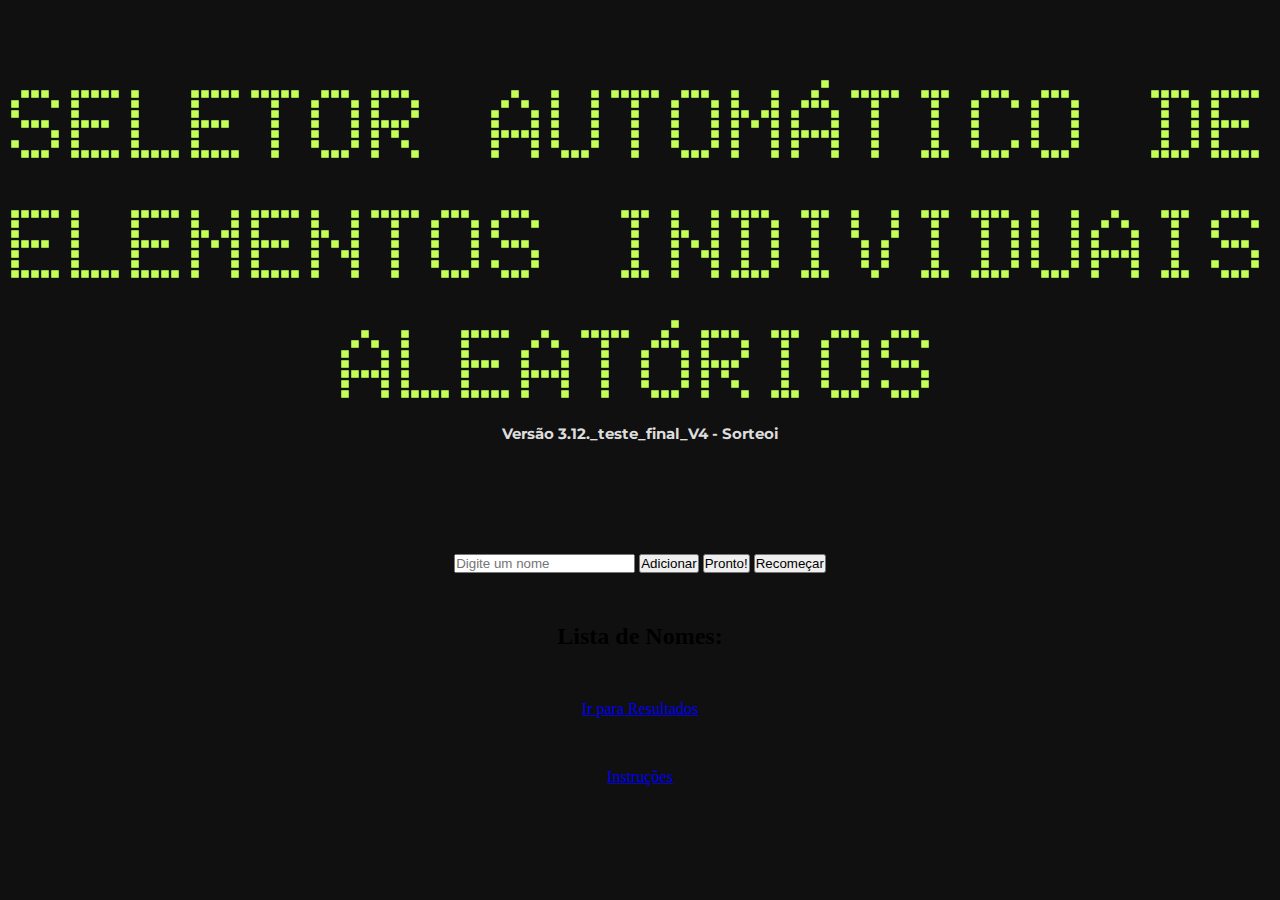
==== index.html @ a9a8a317 "tres paginas e funcionalidade" ====
<!DOCTYPE html>
<html lang="pt-br">

<head>
    <meta charset="UTF-8">
    <meta name="viewport" content="width=device-width, initial-scale=1.0">
    <script src="https://code.responsivevoice.org/responsivevoice.js"></script>
    <link rel="preconnect" href="https://fonts.googleapis.com">
    <link rel="preconnect" href="https://fonts.gstatic.com" crossorigin>
    <link href="https://fonts.googleapis.com/css2?family=Chakra+Petch:wght@700&family=Inter:wght@400;700&display=swap"
        rel="stylesheet">
    <link rel="stylesheet" href="style/style.css">
    <title class="titulo">Oracle One + Alura</title>
    <link rel="icon" href="/elements/favicon.ico" type="image/png">
</head>
<body class="body">
    <header class="cabecalho">
        <h1>SELETOR AUTOMÁTICO DE ELEMENTOS INDIVIDUAIS ALEATÓRIOS</h1>
        <h4 class="cabecalho__subtitulo">Versão 3.12._teste_final_V4 - Sorteoi</h4>
        <img >
    </header>
        <div>
            <input type="text" id="nomeInput" placeholder="Digite um nome">
            <button onclick="adicionarNome()">Adicionar</button>
            <button onclick="finalizarInput()">Pronto!</button>
            <button onclick="recomecar()">Recomeçar</button>
        </div>

        <div id="listaNomes" class="caixa">
            <h2>Lista de Nomes:</h2>
            <ul id="lista"></ul>
        </div>

        <a href="resultados.html">Ir para Resultados</a>
        <a href="instrucoes.html">Instruções</a>

        <script src="app.js"></script>
        <!-- <div class="container">
        <div class="container__conteudo">
            <div class="container__informacoes">
                <div class="container__texto">
                    <h1></h1>
                    <p class="texto__paragrafo"></p>
                </div>
                <input type="text" class="container__input">
                <div class="chute container__botoes">
                    <button onclick="verificarChute()" class="container__botao">Chutar</button>
                    <button onclick="reiniciarJogo()" id="reiniciar" class="container__botao" disabled>Novo jogo</button>
                </div>
            </div>
            <img src="./img/ia.png" alt="Uma pessoa olhando para a esquerda" class="container__imagem-pessoa" />
        </div>
    </div> -->




    <script src="app.js" defer></script>
</body>

</html>
---- style/style.css ----
@import url('https://fonts.googleapis.com/css2?family=Doto:wght@100..900&family=Montserrat:ital,wght@0,100..900;1,100..900&family=Red+Hat+Display:ital,wght@0,300..900;1,300..900&display=swap');


:root {
    --cor-primaria: #101010;
    --cor-secundaria: #dddddd;
    --cor-tercearia: #c4ff58;
    --botao-hover: #2a2c29;

    --fonte-titulo: "Doto", sans-serif;
    --fonte-texto: "Red Hat Display", sans-serif;
    --fonte-formulario: "Montserrat", sans-serif;
}

* {
    margin: 0;
    padding: 0;
}
body {
    background-color: var(--cor-primaria);
    width: 100%;
    display: flex;
    align-content: center;
    align-items: center;
    flex-direction: column;
    gap: 50px;
}
.cabecalho {
    font-family: var(--fonte-titulo);
    font-optical-sizing: auto;
    font-size: 50px;
    color: var(--cor-tercearia);
    padding: 5% 0 0 0; /* Ajuste o padding ou use valores mais equilibrados */
    text-align: center;
    gap: 10px;
}
.cabecalho__subtitulo{
    font-family: var(--fonte-formulario);
    color: var(--cor-secundaria);
    font-size: 15px;
}
.titulo {
    font-family: var(--fonte-titulo); /* Use uma fonte definida, como var(--fonte-titulo) */
    font-size: 30%;
}

/* .aparencia__geral{

} */
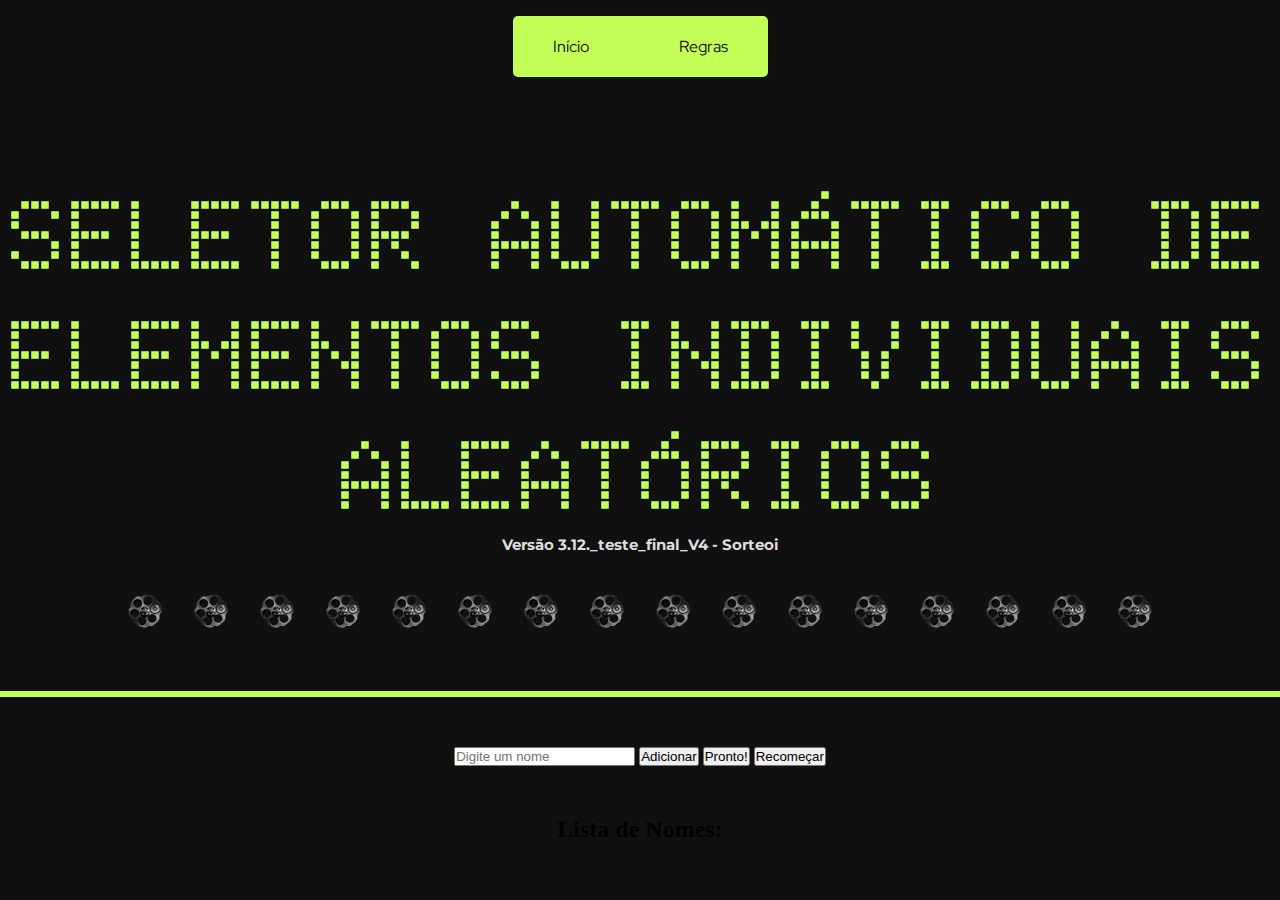
==== commit 9a93c06a: "estamos no caminho...a pagina index tá quase" ====
--- a/index.html
+++ b/index.html
@@ -14,11 +14,16 @@
     <link rel="icon" href="/elements/favicon.ico" type="image/png">
 </head>
 <body class="body">
+    <div class="menu-fixo">
+        <a href="javascript:void(0);" onclick="zerarLista()">Início</a>
+        <a href="instrucoes.html">Regras</a>
+    </div>
     <header class="cabecalho">
         <h1>SELETOR AUTOMÁTICO DE ELEMENTOS INDIVIDUAIS ALEATÓRIOS</h1>
         <h4 class="cabecalho__subtitulo">Versão 3.12._teste_final_V4 - Sorteoi</h4>
-        <img >
+        <img class="line__roleta" src="elements/line_roleta.png">
     </header>
+        <div class="linha__separadora"></div>
         <div>
             <input type="text" id="nomeInput" placeholder="Digite um nome">
             <button onclick="adicionarNome()">Adicionar</button>
@@ -30,10 +35,6 @@
             <h2>Lista de Nomes:</h2>
             <ul id="lista"></ul>
         </div>
-
-        <a href="resultados.html">Ir para Resultados</a>
-        <a href="instrucoes.html">Instruções</a>
-
         <script src="app.js"></script>
         <!-- <div class="container">
         <div class="container__conteudo">
@@ -51,10 +52,6 @@
             <img src="./img/ia.png" alt="Uma pessoa olhando para a esquerda" class="container__imagem-pessoa" />
         </div>
     </div> -->
-
-
-
-
     <script src="app.js" defer></script>
 </body>
 
--- a/style/style.css
+++ b/style/style.css
@@ -16,7 +16,36 @@
     margin: 0;
     padding: 0;
 }
-body {
+
+.menu-fixo {
+    position: sticky;
+    top: 0.9735rem;
+    background-color: var(--cor-tercearia);
+    padding: 10px 20px;
+    border-radius: 5px;
+    display: flex;
+    justify-content: space-between;
+    gap: 50px;
+}
+
+.menu-fixo a {
+    color: var(--cor-primaria);
+    text-decoration: none;
+    font-family: var(--fonte-texto);
+    font-size: 16px;
+    padding: 10px 20px;
+    border-radius: 5px;
+    transition: background-color 0.3s;
+}
+
+.menu-fixo a:hover {
+    background-color: var(--cor-primaria);
+    padding: 10px 20px;
+    border-radius: 5px;
+    color: var(--cor-tercearia);
+    
+}
+.body {
     background-color: var(--cor-primaria);
     width: 100%;
     display: flex;
@@ -32,12 +61,21 @@
     color: var(--cor-tercearia);
     padding: 5% 0 0 0; /* Ajuste o padding ou use valores mais equilibrados */
     text-align: center;
-    gap: 10px;
 }
 .cabecalho__subtitulo{
     font-family: var(--fonte-formulario);
     color: var(--cor-secundaria);
     font-size: 15px;
+}
+.line__roleta{
+    width: 80%;
+    padding: 40px 0 0 0;
+}
+.linha__separadora{
+    background-color: var(--cor-tercearia);
+    padding: 3px;
+    width: 100%;
+    
 }
 .titulo {
     font-family: var(--fonte-titulo); /* Use uma fonte definida, como var(--fonte-titulo) */
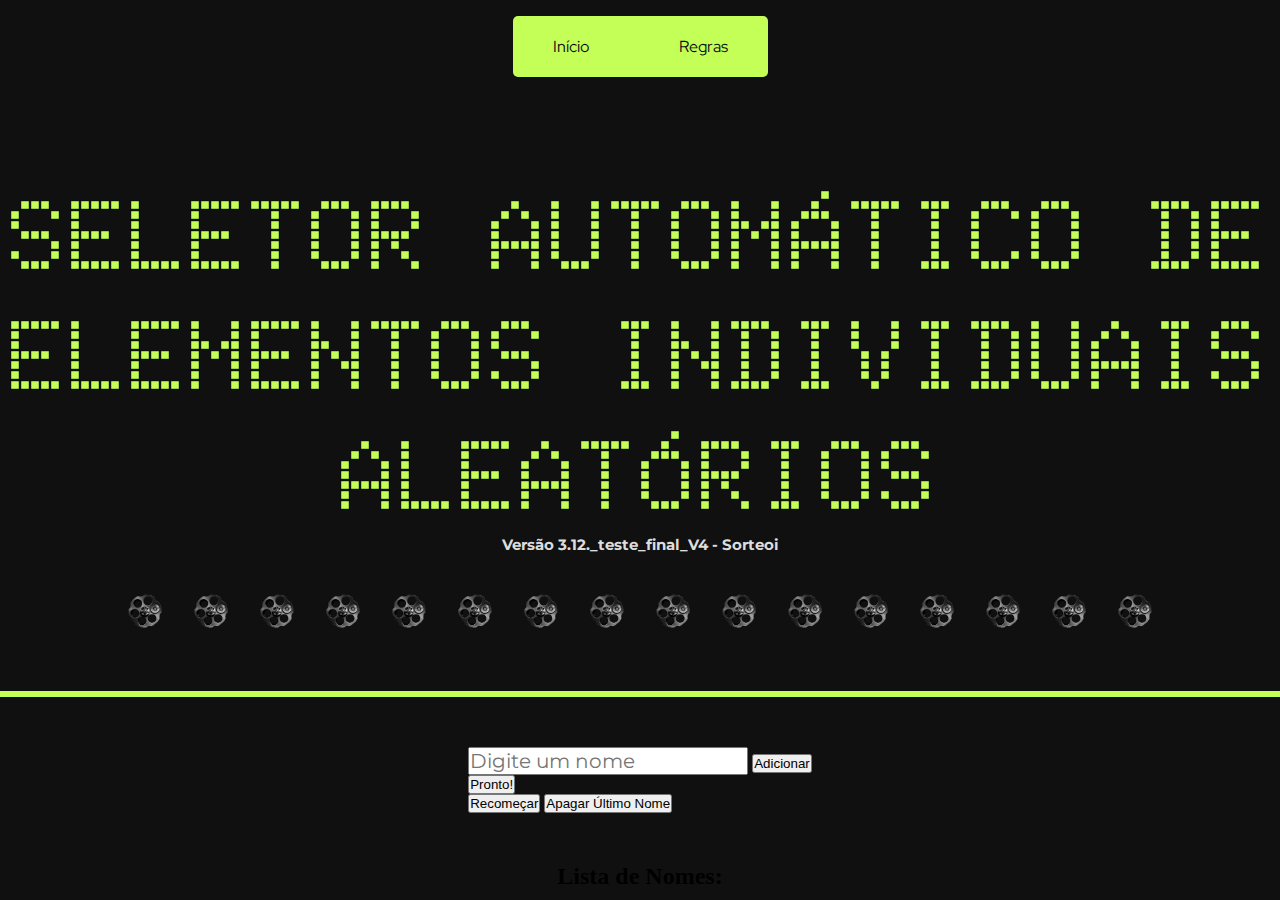
==== commit 4aa3c670: "eh...mais uma versao - so que melhor ainda" ====
--- a/index.html
+++ b/index.html
@@ -24,12 +24,19 @@
         <img class="line__roleta" src="elements/line_roleta.png">
     </header>
         <div class="linha__separadora"></div>
-        <div>
-            <input type="text" id="nomeInput" placeholder="Digite um nome">
-            <button onclick="adicionarNome()">Adicionar</button>
-            <button onclick="finalizarInput()">Pronto!</button>
-            <button onclick="recomecar()">Recomeçar</button>
-        </div>
+        <section class="container__botoes">
+            <div>
+                <input class="input__nome" type="text" id="nomeInput" placeholder="Digite um nome">
+                <button onclick="adicionarNome()">Adicionar</button>
+            </div>
+            <div>
+                <button onclick="finalizarInput()">Pronto!</button>
+            </div>
+            <div>
+                <button onclick="recomecar()">Recomeçar</button>
+                <button onclick="apagarUltimoNome()">Apagar Último Nome</button>
+            </div>
+        </section>
 
         <div id="listaNomes" class="caixa">
             <h2>Lista de Nomes:</h2>
--- a/style/style.css
+++ b/style/style.css
@@ -81,7 +81,7 @@
     font-family: var(--fonte-titulo); /* Use uma fonte definida, como var(--fonte-titulo) */
     font-size: 30%;
 }
-
-/* .aparencia__geral{
-
-} */+.input__nome{
+    font-family: var(--fonte-formulario);
+    font-size: 20px;
+}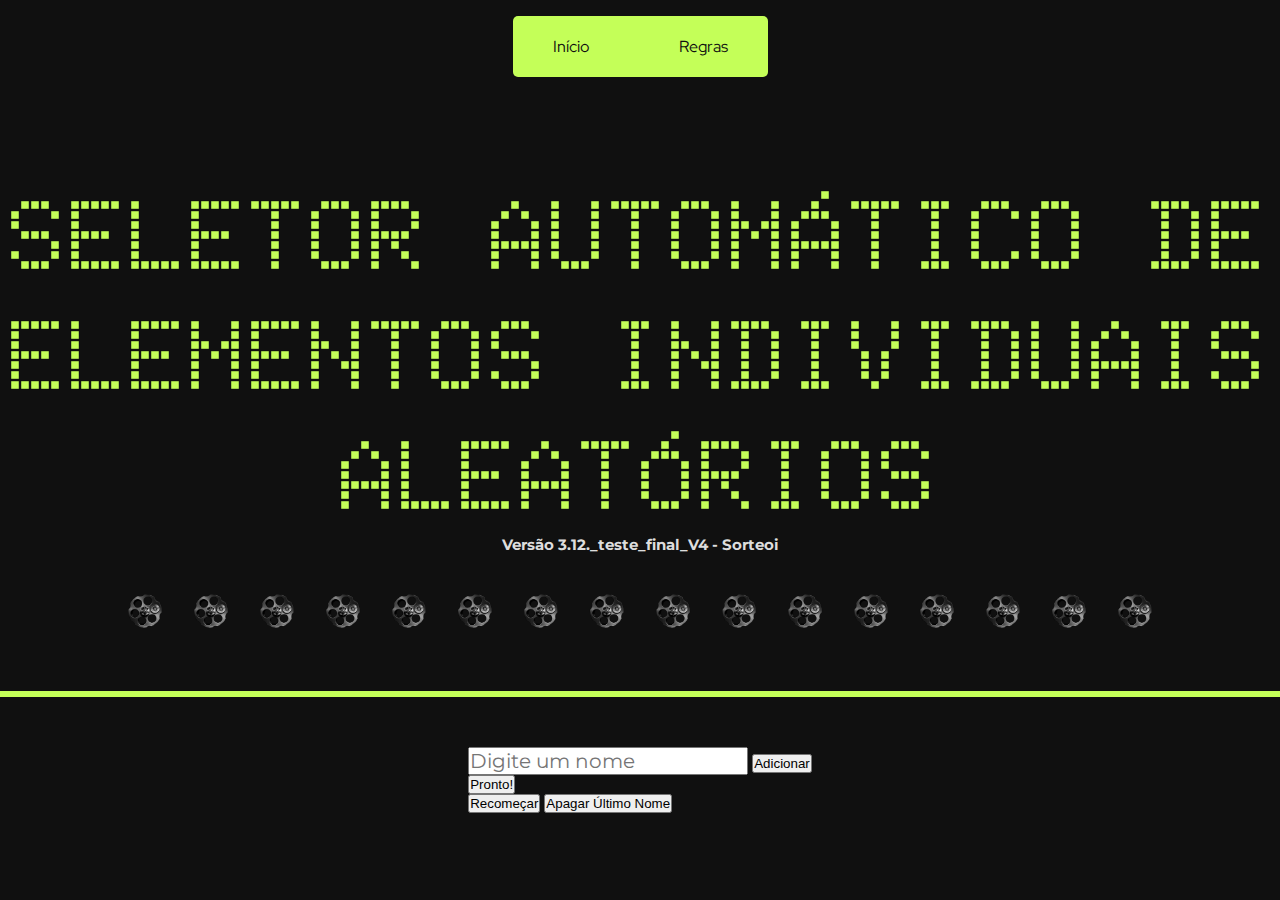
==== commit 37a89eec: "eh...mais uma versao - so que melhor ainda_v2" ====
--- a/index.html
+++ b/index.html
@@ -38,9 +38,11 @@
             </div>
         </section>
 
-        <div id="listaNomes" class="caixa">
-            <h2>Lista de Nomes:</h2>
-            <ul id="lista"></ul>
+        <!-- Caixa de Lista de Nomes -->
+    <div id="listaNomes" class="caixa" style="display: none;">
+        <h2>Lista de Nomes:</h2>
+        <div id="lista"></div>
+    </div>
         </div>
         <script src="app.js"></script>
         <!-- <div class="container">
--- a/style/style.css
+++ b/style/style.css
@@ -84,4 +84,35 @@
 .input__nome{
     font-family: var(--fonte-formulario);
     font-size: 20px;
-}+}
+.caixa {
+    background-color: white;
+    padding: 30px;
+    border-radius: 8px;
+    box-shadow: 0 4px 8px rgba(0, 0, 0, 0.1);
+    margin-top: 20px;
+    width: 80%;
+    max-width: 600px;
+}
+
+#listaNomes h2 {
+    text-align: center;
+    font-size: 1.5em;
+}
+
+/* Estilo da lista de nomes */
+#lista {
+    display: flex;
+    flex-wrap: wrap;   /* Garante que os nomes não ultrapassem a largura */
+    justify-content: flex-start;
+    gap: 10px;         /* Espaçamento entre os nomes */
+}
+
+#lista div {
+    background-color: #4CAF50;
+    color: white;
+    padding: 10px 20px;
+    border-radius: 5px;
+    font-size: 1.2em;
+    text-align: center;
+}
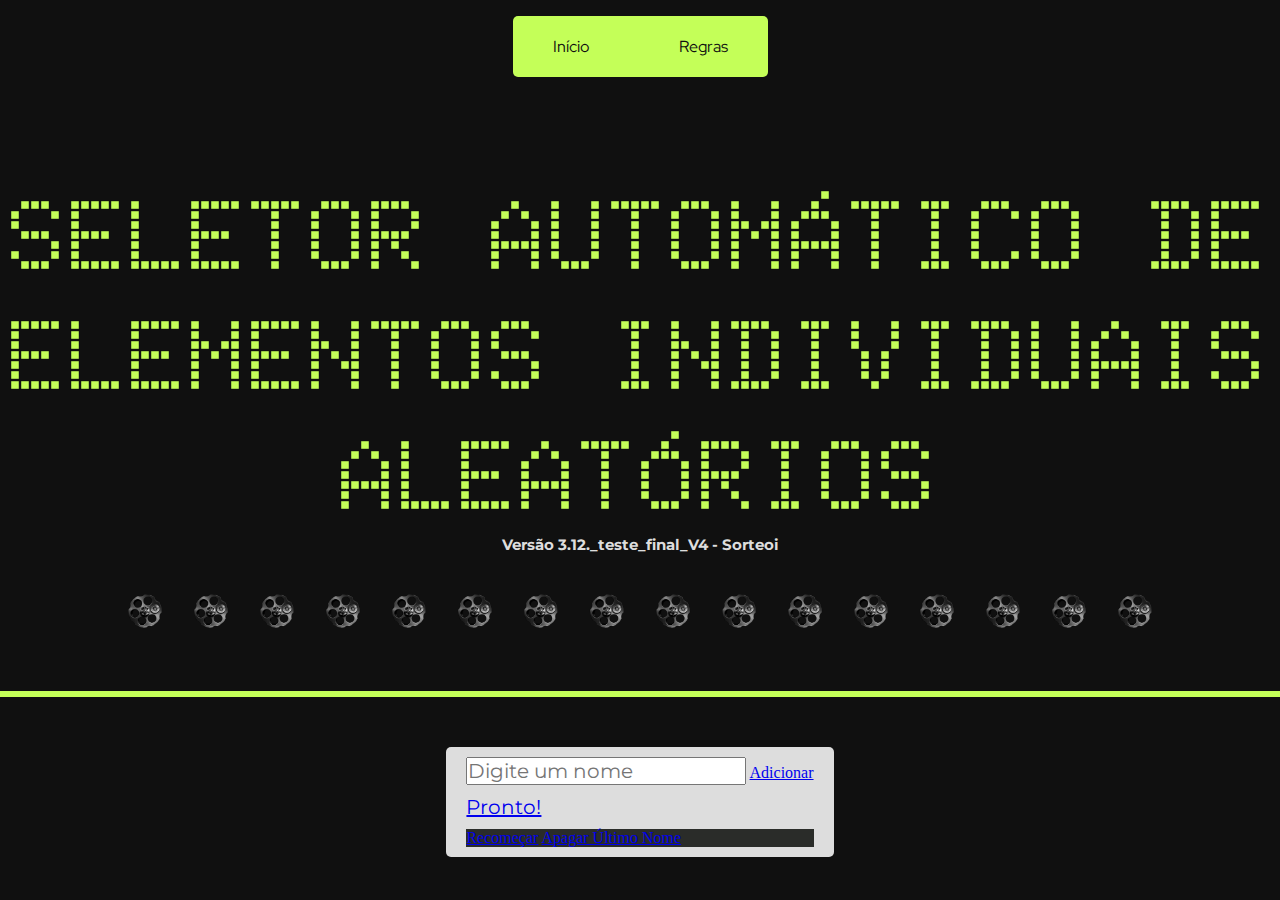
==== commit e5424868: "versao tipo a final, só que não finalizada 'final, final'" ====
--- a/index.html
+++ b/index.html
@@ -26,15 +26,15 @@
         <div class="linha__separadora"></div>
         <section class="container__botoes">
             <div>
-                <input class="input__nome" type="text" id="nomeInput" placeholder="Digite um nome">
-                <button onclick="adicionarNome()">Adicionar</button>
+                <input class="container__botoes__input__nome" type="text" id="nomeInput" placeholder="Digite um nome">
+                <a href="#" onclick="adicionarNome()">Adicionar</a>
             </div>
-            <div>
-                <button onclick="finalizarInput()">Pronto!</button>
+            <div class="container__botoes__pronto">
+                <a href="#" onclick="finalizarInput()">Pronto!</a>
             </div>
-            <div>
-                <button onclick="recomecar()">Recomeçar</button>
-                <button onclick="apagarUltimoNome()">Apagar Último Nome</button>
+            <div class="container__botoes__reset">
+                <a href="#" onclick="recomecar()">Recomeçar</a>
+                <a href="#" onclick="apagarUltimoNome()">Apagar Último Nome</a>
             </div>
         </section>
 
--- a/style/style.css
+++ b/style/style.css
@@ -81,10 +81,6 @@
     font-family: var(--fonte-titulo); /* Use uma fonte definida, como var(--fonte-titulo) */
     font-size: 30%;
 }
-.input__nome{
-    font-family: var(--fonte-formulario);
-    font-size: 20px;
-}
 .caixa {
     background-color: white;
     padding: 30px;
@@ -116,3 +112,75 @@
     font-size: 1.2em;
     text-align: center;
 }
+.container__botoes{
+    position: sticky;
+    top: 0.9735rem;
+    background-color: var(--cor-secundaria);
+    padding: 10px 20px;
+    border-radius: 5px;
+    display: flex;
+    justify-content: space-between;
+    flex-direction: column;
+    gap: 10px;
+}
+.container__botoes__input__nome{
+    
+    font-family: var(--fonte-formulario);
+    font-size: 20px;
+    align-items: center;
+}
+.container__botoes__pronto{
+    background-color: var(--cor-secundaria);
+    font-family: var(--fonte-formulario);
+    font-size: 20px;
+}
+.container__botoes__reset{
+    background-color: var(--botao-hover);
+    align-items: center;
+    
+}
+
+/* ADICIONANDO O AJUSTE DO CHATGPT */
+.container {
+    display: flex;
+    flex-direction: row;
+    justify-content: space-evenly;
+    align-items: center;
+    height: 100vh;
+    gap: 15px;
+
+    
+}
+
+.sorteio-container {
+    display: flex;
+    flex-direction: row;
+    align-items: center;
+    justify-content: center;
+    gap: 20px;
+    padding: 25px;
+}
+
+.botao {
+    font-size: 18px;
+    padding: 10px 20px;
+    background-color: var(--cor-tercearia);
+    color: var(--cor-primaria);
+    border: none;
+    border-radius: 5px;
+    cursor: pointer;
+    transition: background 0.3s;
+}
+
+.botao:hover {
+    background-color: var(--botao-hover);
+    color: white;
+}
+
+.cabecalho__nome {
+    font-size: 24px;
+    font-weight: bold;
+    color: var(--cor-tercearia);
+    min-width: 150px;
+    text-align: center;
+}
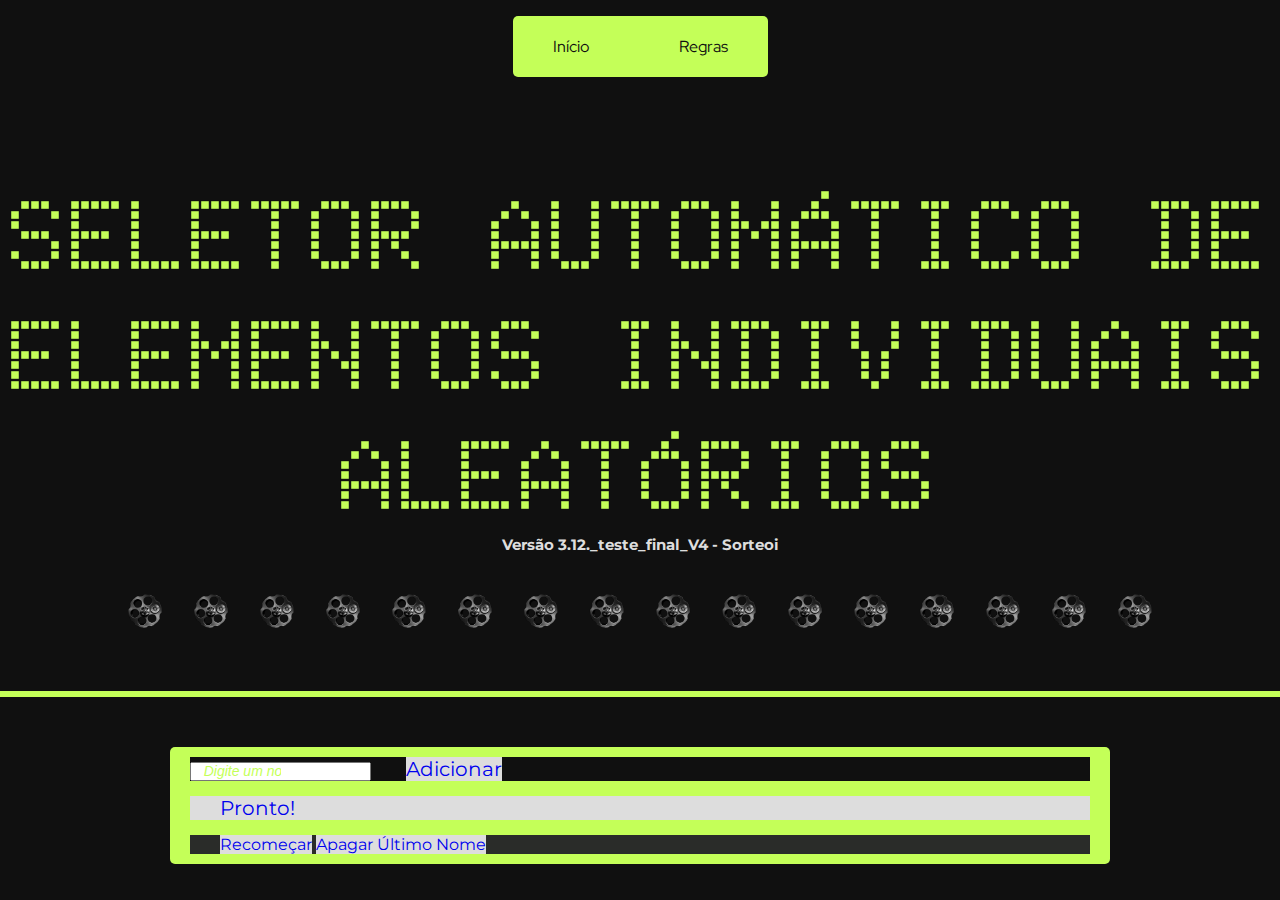
==== commit 976b0b93: "versao uplodeada pra alura, mas ainda falta umas fita" ====
--- a/index.html
+++ b/index.html
@@ -25,8 +25,8 @@
     </header>
         <div class="linha__separadora"></div>
         <section class="container__botoes">
-            <div>
-                <input class="container__botoes__input__nome" type="text" id="nomeInput" placeholder="Digite um nome">
+            <div class="container__botoes__input__nome">
+                <input type="text" id="nomeInput" placeholder="   Digite um nome">
                 <a href="#" onclick="adicionarNome()">Adicionar</a>
             </div>
             <div class="container__botoes__pronto">
--- a/style/style.css
+++ b/style/style.css
@@ -15,6 +15,7 @@
 * {
     margin: 0;
     padding: 0;
+    text-decoration: none;
 }
 
 .menu-fixo {
@@ -76,6 +77,98 @@
     padding: 3px;
     width: 100%;
     
+
+}
+.container__botoes {
+    display: flex;
+    margin: auto;
+    position: sticky;
+    font-family: var(--fonte-formulario);
+    top: 0.9735rem;
+    width: 56.25rem;
+    background-color: var(--cor-tercearia);
+    padding: 10px 20px;
+    border-radius: 5px;
+    justify-content: space-between;
+    flex-direction: column;
+    gap: 15px;
+}
+.container__botoes a {
+    background-color: var(--cor-secundaria);
+    position: relative;
+    left: 30px;
+
+}
+.container__botoes a:hover{
+    background-color: var(--cor-secundaria);
+
+}
+.container__botoes__input__nome{
+    background-color: var(--cor-primaria);
+    font-size: 20px;
+    align-items: center;
+}
+.container__botoes__input__nome input::placeholder {
+    color: var(--cor-tercearia);
+    width: 50%;
+    font-style: italic; /* Deixa o texto em itálico */
+    font-size: 14px; /* Ajusta o tamanho da fonte */
+    opacity: 1;
+}
+.container__botoes__pronto{
+    background-color: var(--cor-secundaria);
+    font-family: var(--fonte-formulario);
+    font-size: 20px;
+}
+.container__botoes__reset{
+    background-color: var(--botao-hover);
+    align-items: center;
+    
+}
+
+/* ADICIONANDO O AJUSTE DO CHATGPT */
+.container {
+    display: flex;
+    flex-direction: row;
+    justify-content: space-evenly;
+    align-items: center;
+    height: 100vh;
+    gap: 15px;
+
+    
+}
+
+.sorteio-container {
+    display: flex;
+    flex-direction: row;
+    align-items: center;
+    justify-content: center;
+    gap: 20px;
+    padding: 25px;
+}
+
+.botao {
+    font-size: 18px;
+    padding: 10px 20px;
+    background-color: var(--cor-tercearia);
+    color: var(--cor-primaria);
+    border: none;
+    border-radius: 5px;
+    cursor: pointer;
+    transition: background 0.3s;
+}
+
+.botao:hover {
+    background-color: var(--botao-hover);
+    color: white;
+}
+
+.cabecalho__nome {
+    font-size: 24px;
+    font-weight: bold;
+    color: var(--cor-tercearia);
+    min-width: 150px;
+    text-align: center;
 }
 .titulo {
     font-family: var(--fonte-titulo); /* Use uma fonte definida, como var(--fonte-titulo) */
@@ -105,82 +198,10 @@
 }
 
 #lista div {
-    background-color: #4CAF50;
-    color: white;
+    background-color: var(--cor-tercearia);
+    color: var(--cor-primaria);
     padding: 10px 20px;
     border-radius: 5px;
     font-size: 1.2em;
     text-align: center;
-}
-.container__botoes{
-    position: sticky;
-    top: 0.9735rem;
-    background-color: var(--cor-secundaria);
-    padding: 10px 20px;
-    border-radius: 5px;
-    display: flex;
-    justify-content: space-between;
-    flex-direction: column;
-    gap: 10px;
-}
-.container__botoes__input__nome{
-    
-    font-family: var(--fonte-formulario);
-    font-size: 20px;
-    align-items: center;
-}
-.container__botoes__pronto{
-    background-color: var(--cor-secundaria);
-    font-family: var(--fonte-formulario);
-    font-size: 20px;
-}
-.container__botoes__reset{
-    background-color: var(--botao-hover);
-    align-items: center;
-    
-}
-
-/* ADICIONANDO O AJUSTE DO CHATGPT */
-.container {
-    display: flex;
-    flex-direction: row;
-    justify-content: space-evenly;
-    align-items: center;
-    height: 100vh;
-    gap: 15px;
-
-    
-}
-
-.sorteio-container {
-    display: flex;
-    flex-direction: row;
-    align-items: center;
-    justify-content: center;
-    gap: 20px;
-    padding: 25px;
-}
-
-.botao {
-    font-size: 18px;
-    padding: 10px 20px;
-    background-color: var(--cor-tercearia);
-    color: var(--cor-primaria);
-    border: none;
-    border-radius: 5px;
-    cursor: pointer;
-    transition: background 0.3s;
-}
-
-.botao:hover {
-    background-color: var(--botao-hover);
-    color: white;
-}
-
-.cabecalho__nome {
-    font-size: 24px;
-    font-weight: bold;
-    color: var(--cor-tercearia);
-    min-width: 150px;
-    text-align: center;
-}
+}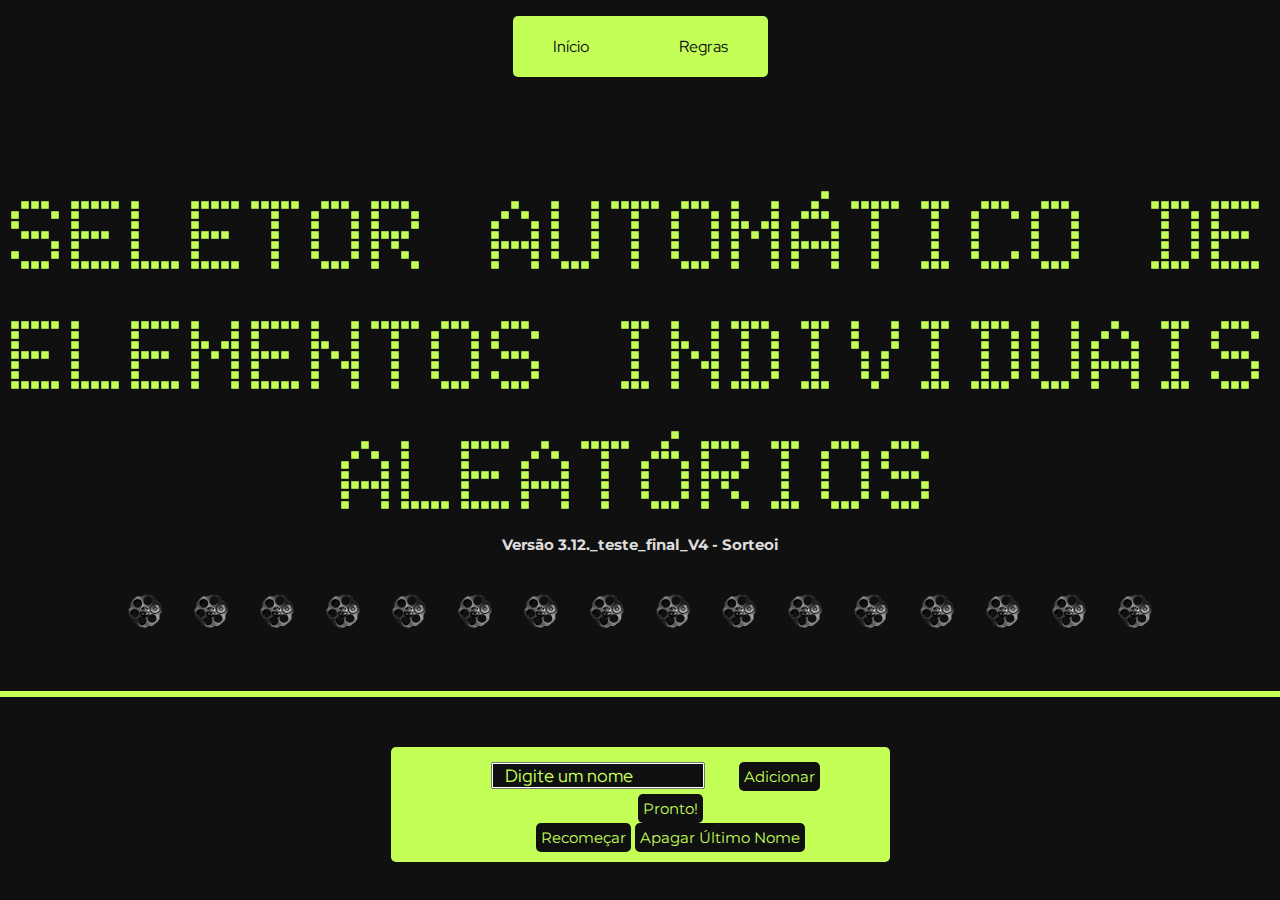
==== commit d3fae1a8: "quase la" ====
--- a/index.html
+++ b/index.html
@@ -40,7 +40,7 @@
 
         <!-- Caixa de Lista de Nomes -->
     <div id="listaNomes" class="caixa" style="display: none;">
-        <h2>Lista de Nomes:</h2>
+        <h2 class="caixa__subtitulo">Lista de Nomes</h2>
         <div id="lista"></div>
     </div>
         </div>
--- a/style/style.css
+++ b/style/style.css
@@ -76,52 +76,53 @@
     background-color: var(--cor-tercearia);
     padding: 3px;
     width: 100%;
-    
-
 }
 .container__botoes {
-    display: flex;
-    margin: auto;
-    position: sticky;
     font-family: var(--fonte-formulario);
-    top: 0.9735rem;
-    width: 56.25rem;
-    background-color: var(--cor-tercearia);
-    padding: 10px 20px;
-    border-radius: 5px;
+    background-color: var(--cor-tercearia);
+    padding: 15px 100px;
+    border-radius: 5px;
+    display: flex;
+    flex-direction: column;
+    font-size: 15px;
+    text-align: center;
     justify-content: space-between;
-    flex-direction: column;
-    gap: 15px;
+    gap: 10px;
+    align-content: space-evenly;
 }
 .container__botoes a {
-    background-color: var(--cor-secundaria);
+    background-color: var(--cor-primaria);
+    border-radius: 5px;
     position: relative;
     left: 30px;
+    color: var(--cor-tercearia);
+    padding: 5px;
 
 }
 .container__botoes a:hover{
     background-color: var(--cor-secundaria);
-
-}
-.container__botoes__input__nome{
-    background-color: var(--cor-primaria);
-    font-size: 20px;
-    align-items: center;
+    color: var(--cor-primaria)
+
+}
+.container__botoes__input__nome input{
+    font-size: 18px;
+    font-family: var(--fonte-texto);
 }
 .container__botoes__input__nome input::placeholder {
     color: var(--cor-tercearia);
-    width: 50%;
-    font-style: italic; /* Deixa o texto em itálico */
-    font-size: 14px; /* Ajusta o tamanho da fonte */
-    opacity: 1;
+    background-color: var(--cor-primaria);
+    width: auto;
+}
+.container__botoes__input__nome input:focus{
+    color: var(--cor-tercearia);
+    background-color: var(--cor-primaria);
+    width: auto;
 }
 .container__botoes__pronto{
-    background-color: var(--cor-secundaria);
     font-family: var(--fonte-formulario);
-    font-size: 20px;
 }
 .container__botoes__reset{
-    background-color: var(--botao-hover);
+
     align-items: center;
     
 }
@@ -183,7 +184,11 @@
     width: 80%;
     max-width: 600px;
 }
-
+.caixa__subtitulo{
+    font-family: var(--fonte-texto);
+    font-size: 30px;
+    color: var(--cor-primaria);
+}
 #listaNomes h2 {
     text-align: center;
     font-size: 1.5em;
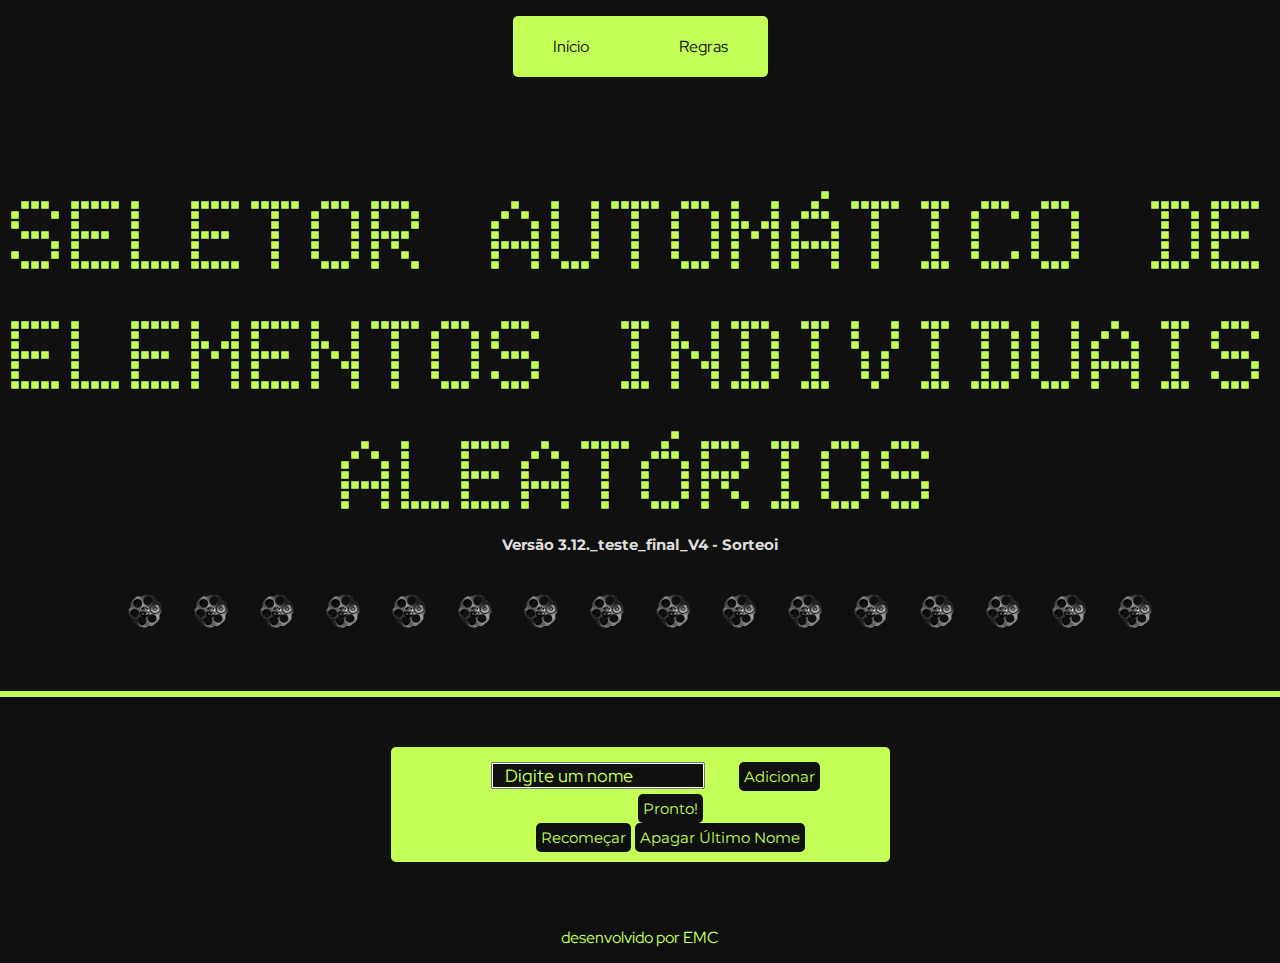
==== commit 92a69704: "perto do fim" ====
--- a/index.html
+++ b/index.html
@@ -45,23 +45,8 @@
     </div>
         </div>
         <script src="app.js"></script>
-        <!-- <div class="container">
-        <div class="container__conteudo">
-            <div class="container__informacoes">
-                <div class="container__texto">
-                    <h1></h1>
-                    <p class="texto__paragrafo"></p>
-                </div>
-                <input type="text" class="container__input">
-                <div class="chute container__botoes">
-                    <button onclick="verificarChute()" class="container__botao">Chutar</button>
-                    <button onclick="reiniciarJogo()" id="reiniciar" class="container__botao" disabled>Novo jogo</button>
-                </div>
-            </div>
-            <img src="./img/ia.png" alt="Uma pessoa olhando para a esquerda" class="container__imagem-pessoa" />
-        </div>
-    </div> -->
-    <script src="app.js" defer></script>
+        <script src="app.js" defer></script>
+        <footer class="footer">desenvolvido por EMC</footer>
 </body>
 
 </html>--- a/style/style.css
+++ b/style/style.css
@@ -177,12 +177,13 @@
 }
 .caixa {
     background-color: white;
-    padding: 30px;
-    border-radius: 8px;
+    padding: 20px;
+    border-radius: 5px;
     box-shadow: 0 4px 8px rgba(0, 0, 0, 0.1);
     margin-top: 20px;
     width: 80%;
     max-width: 600px;
+
 }
 .caixa__subtitulo{
     font-family: var(--fonte-texto);
@@ -209,4 +210,13 @@
     border-radius: 5px;
     font-size: 1.2em;
     text-align: center;
+}
+.footer{
+    text-align: center;
+    background-color: var(--cor-primaria);
+    color: var(--cor-tercearia);
+    padding: 15px;
+    font-family: var(--fonte-texto);
+    font-weight: 400;
+    width: 100%;
 }